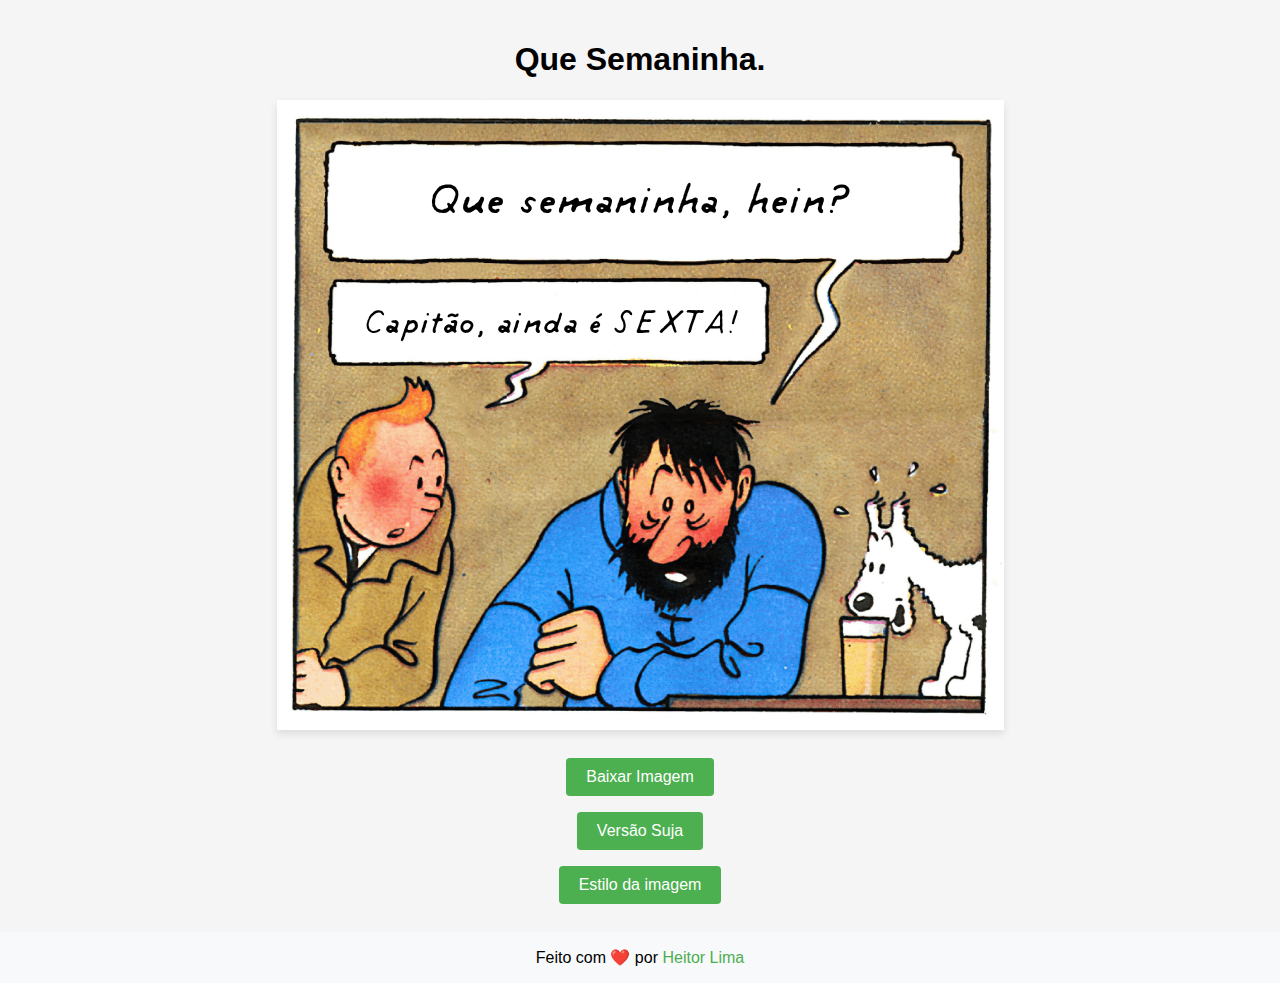
==== index.html @ 12d2f419 "Add site" ====
<!DOCTYPE html>
<html lang="pt-br">
  <head>
    <meta charset="UTF-8" />
    <meta name="viewport" content="width=device-width, initial-scale=1.0" />
    <title>Que semaninha</title>
    <link rel="stylesheet" href="style.css">
  </head>
  <body>
    <div class="container">
        <h1>Que Semaninha.</h1>
        <canvas id="memeCanvas" width="800" height="600"></canvas>
        <button id="downloadBtn">Baixar Imagem</button>
        <button id="versaoSuja">Versão Suja</button>
        <button id="estiloImagem">Estilo da imagem</button>
    </div>
    <footer class="footer">
        <p>Feito com ❤️ por <a href="https://hei-lima.tech">Heitor Lima</a></p>
    </footer>
    <script src="app.js"></script>
  </body>
</html>
---- style.css ----
body {
    margin: 0;
    padding: 0;
    font-family: Arial, sans-serif;
    min-height: 100vh;
    display: flex;
    flex-direction: column;
}

.container {
    flex: 1;
    display: flex;
    justify-content: center;
    align-items: center;
    flex-direction: column;
    background-color: #f5f5f5;
    padding: 20px 0;
}

canvas {
    margin-bottom: 20px;
    box-shadow: 0 4px 8px rgba(0, 0, 0, 0.1);
}

button {
    margin: 8px;
    padding: 10px 20px;
    font-size: 16px;
    border: none;
    border-radius: 4px;
    background-color: #4CAF50;
    color: white;
    cursor: pointer;
    transition: background-color 0.3s;
}

button:hover {
    background-color: #45a049;
}

.footer {
    text-align: center;
    background-color: #f8f9fa;
}

.footer a {
    color: #4CAF50;
    text-decoration: none;
}

.footer a:hover {
    text-decoration: underline;
}
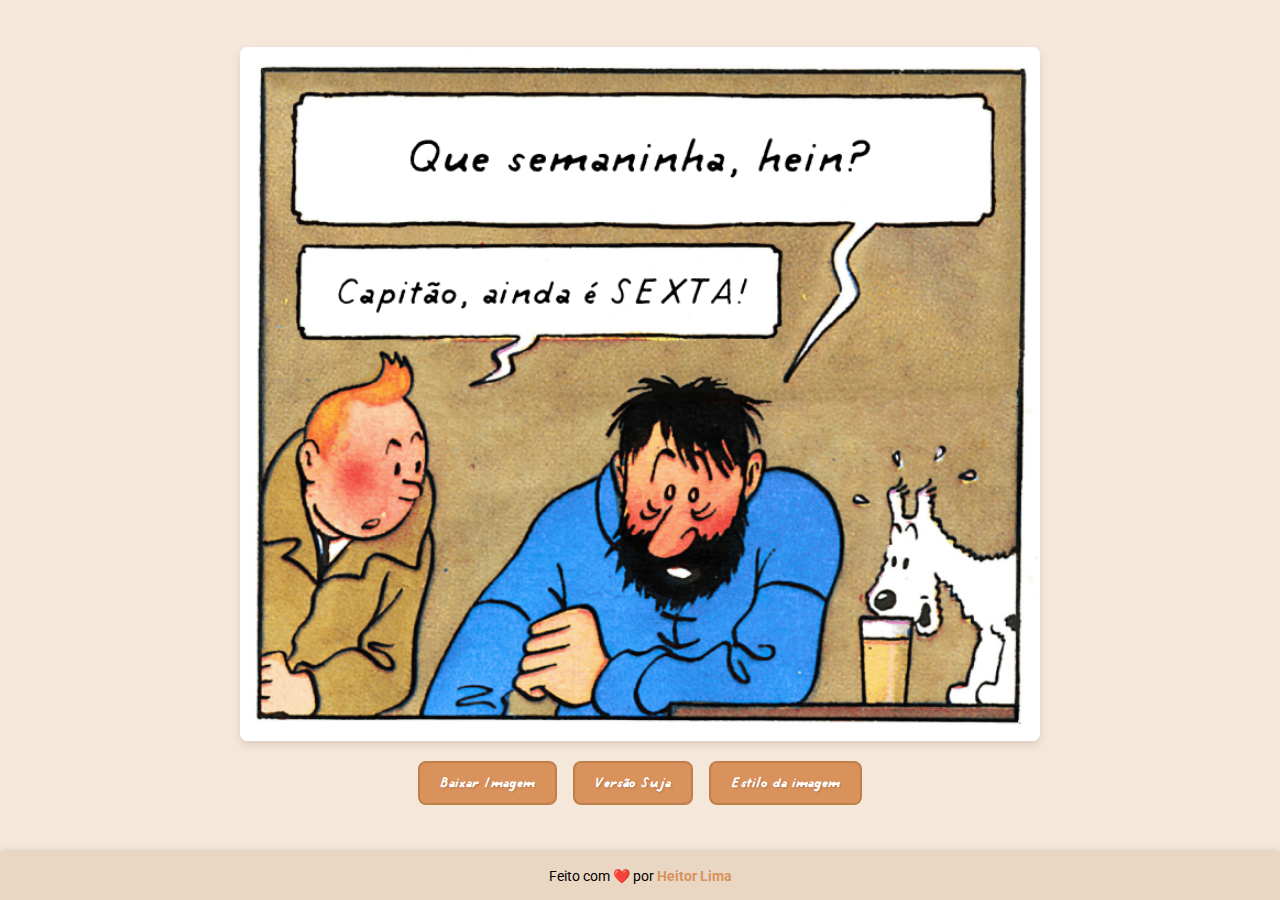
==== commit d0c0bec6: "Add styling" ====
--- a/index.html
+++ b/index.html
@@ -4,16 +4,22 @@
     <meta charset="UTF-8" />
     <meta name="viewport" content="width=device-width, initial-scale=1.0" />
     <title>Que semaninha</title>
+    <meta name="description" content="Meme que semaninha, capitão é apenas segunda. Atualiza o meme diariamente.">
+    <meta name="keywords" content="meme, semaninha, capitão, tintin, humor, diversão">
+    <meta name="author" content="Heitor Lima">
     <link rel="stylesheet" href="style.css">
+    <link href="https://fonts.googleapis.com/css2?family=Roboto:wght@400;700&display=swap" rel="stylesheet">
+    <link href="https://fonts.googleapis.com/css2?family=Permanent+Marker&family=Roboto:wght@400;700&display=swap" rel="stylesheet">
   </head>
   <body>
-    <div class="container">
-        <h1>Que Semaninha.</h1>
-        <canvas id="memeCanvas" width="800" height="600"></canvas>
-        <button id="downloadBtn">Baixar Imagem</button>
-        <button id="versaoSuja">Versão Suja</button>
-        <button id="estiloImagem">Estilo da imagem</button>
-    </div>
+    <main class="container">
+        <canvas id="memeCanvas" width="800" height="600" alt="Meme Canvas"></canvas>
+        <div class="buttons">
+          <button id="downloadBtn">Baixar Imagem</button>
+          <button id="versaoSuja">Versão Suja</button>
+          <button id="estiloImagem">Estilo da imagem</button>
+        </div>
+    </main>
     <footer class="footer">
         <p>Feito com ❤️ por <a href="https://hei-lima.tech">Heitor Lima</a></p>
     </footer>
--- a/style.css
+++ b/style.css
@@ -1,53 +1,118 @@
-body {
+@font-face {
+    font-family: 'CustomFont';
+    src: url('media/fonte.ttf') format('truetype');
+}
+
+* {
     margin: 0;
     padding: 0;
-    font-family: Arial, sans-serif;
+    box-sizing: border-box;
+}
+
+body {
+    font-family: 'Roboto', Arial, sans-serif;
     min-height: 100vh;
     display: flex;
     flex-direction: column;
+    align-items: center;
+    background-color: #F5E7D9;
+}
+
+header {
+    width: 100%;
+    color: black;
+    padding: 1rem;
+    text-align: center;
+    font-weight: bold;
+}
+
+header h1 {
+    font-family: 'CustomFont', 'Permanent Marker', cursive;
+    font-size: 2.2rem;
+    letter-spacing: 1px;
 }
 
 .container {
     flex: 1;
     display: flex;
+    flex-direction: column;
     justify-content: center;
     align-items: center;
-    flex-direction: column;
-    background-color: #f5f5f5;
-    padding: 20px 0;
+    width: 100%;
+    max-width: 900px;
+    padding: 20px;
 }
 
 canvas {
+    width: 100%;
+    max-width: 800px;
+    height: auto;
     margin-bottom: 20px;
-    box-shadow: 0 4px 8px rgba(0, 0, 0, 0.1);
+    border-radius: 8px;
+    background-color: #fff;
+    box-shadow: 0 4px 10px rgba(0, 0, 0, 0.1);
+}
+
+.buttons {
+    display: flex;
+    flex-wrap: wrap;
+    justify-content: center;
+    gap: 1rem;
+    width: 100%;
 }
 
 button {
-    margin: 8px;
-    padding: 10px 20px;
+    padding: 12px 20px;
     font-size: 16px;
+    font-weight: bold;
     border: none;
-    border-radius: 4px;
-    background-color: #4CAF50;
+    border-radius: 8px;
+    background-color: #D9925C;
     color: white;
     cursor: pointer;
-    transition: background-color 0.3s;
+    transition: all 0.3s ease-in-out;
+    font-family: 'CustomFont', 'Permanent Marker', cursive;
+    text-shadow: 1px 1px 2px rgba(0, 0, 0, 0.2);
+    border: 2px solid #BF7F4B;
 }
 
 button:hover {
-    background-color: #45a049;
+    background-color: #BF7F4B;
+    transform: scale(1.05);
 }
 
 .footer {
+    width: 100%;
     text-align: center;
-    background-color: #f8f9fa;
+    background-color: #EAD7C3;
+    padding: 1rem;
+    font-size: 14px;
+    box-shadow: 0 -2px 5px rgba(0, 0, 0, 0.1);
 }
 
 .footer a {
-    color: #4CAF50;
+    color: #D9925C;
     text-decoration: none;
+    font-weight: bold;
+    transition: color 0.3s;
 }
 
 .footer a:hover {
+    color: #BF7F4B;
     text-decoration: underline;
+}
+
+@media (max-width: 600px) {
+    .container {
+        padding: 15px;
+    }
+
+    canvas {
+        max-width: 100%;
+    }
+
+    button {
+        width: 100%;
+        max-width: 250px;
+    }
 }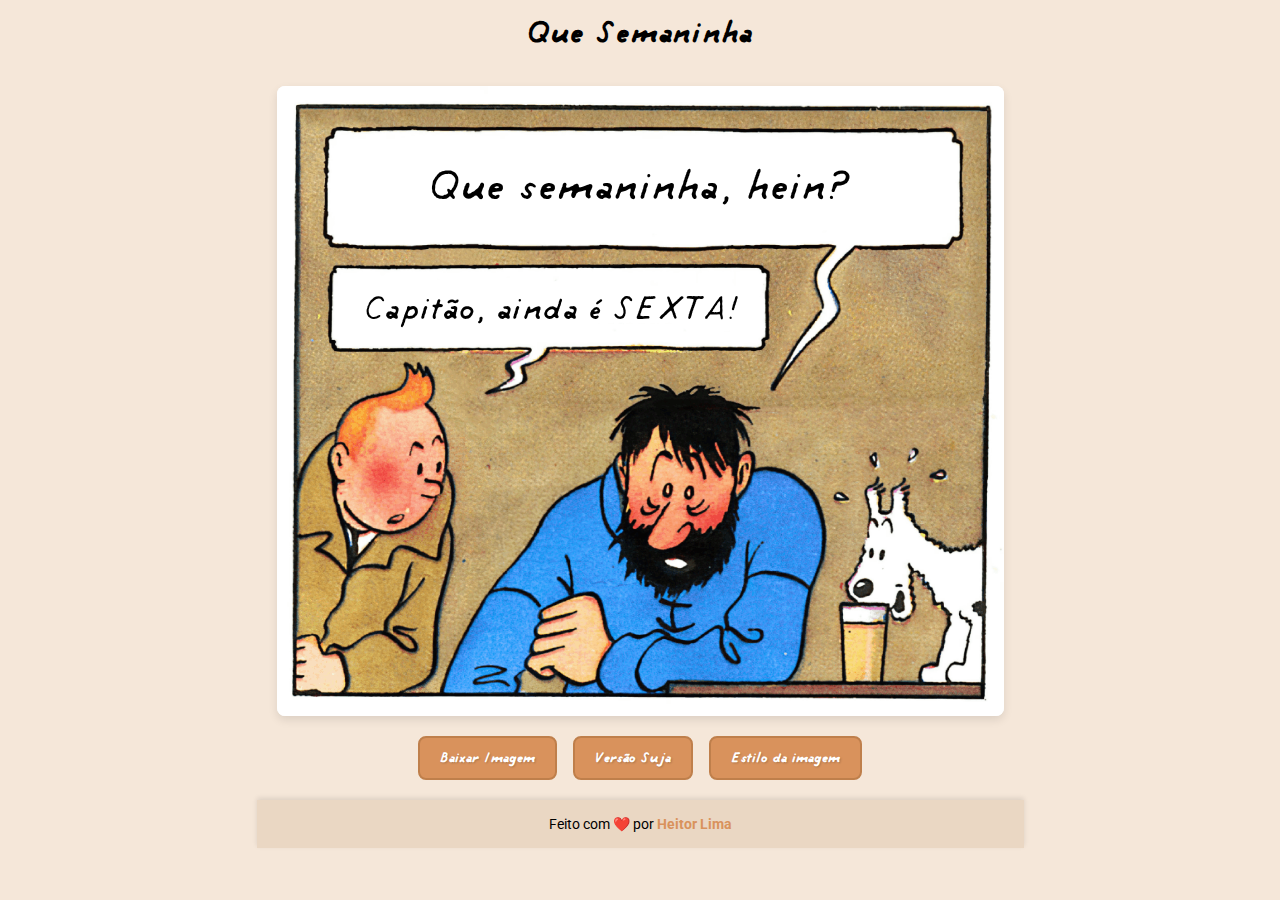
==== commit 1fdbab2b: "Correction" ====
--- a/index.html
+++ b/index.html
@@ -4,14 +4,30 @@
     <meta charset="UTF-8" />
     <meta name="viewport" content="width=device-width, initial-scale=1.0" />
     <title>Que semaninha</title>
-    <meta name="description" content="Meme que semaninha, capitão é apenas segunda. Atualiza o meme diariamente.">
-    <meta name="keywords" content="meme, semaninha, capitão, tintin, humor, diversão">
+    <meta name="description" content="Que semaninha... Atualiza automaticamente todo dia.">
+    <meta name="keywords" content="meme, semaninha, capitão, tintin, humor, diversão, capitão ainda é segunda, capitão ainda é terça, capitão ainda é quarta, capitão ainda é quinta, capitão ainda é sexta, capitão ainda é sábado, capitão ainda é domingo">
     <meta name="author" content="Heitor Lima">
+
+    <meta property="og:title" content="Que semaninha">
+    <meta property="og:description" content="Que semaninha... Atualiza automaticamente todo dia.">
+    <meta property="og:image" content="media/ss1.png">
+    <meta property="og:url" content="https://hei-lima.tech">
+    <meta property="og:type" content="website">
+
+    <meta name="twitter:card" content="summary_large_image">
+    <meta name="twitter:title" content="Que semaninha">
+    <meta name="twitter:description" content="Que semaninha... Atualiza automaticamente todo dia.">
+    <meta name="twitter:image" content="media/ss1.png">
+
     <link rel="stylesheet" href="style.css">
     <link href="https://fonts.googleapis.com/css2?family=Roboto:wght@400;700&display=swap" rel="stylesheet">
+    <icon href="media/ss2.png" type="image/x-icon">
     <link href="https://fonts.googleapis.com/css2?family=Permanent+Marker&family=Roboto:wght@400;700&display=swap" rel="stylesheet">
   </head>
   <body>
+    <header>
+      <h1>Que Semaninha</h1>
+    </header>
     <main class="container">
         <canvas id="memeCanvas" width="800" height="600" alt="Meme Canvas"></canvas>
         <div class="buttons">
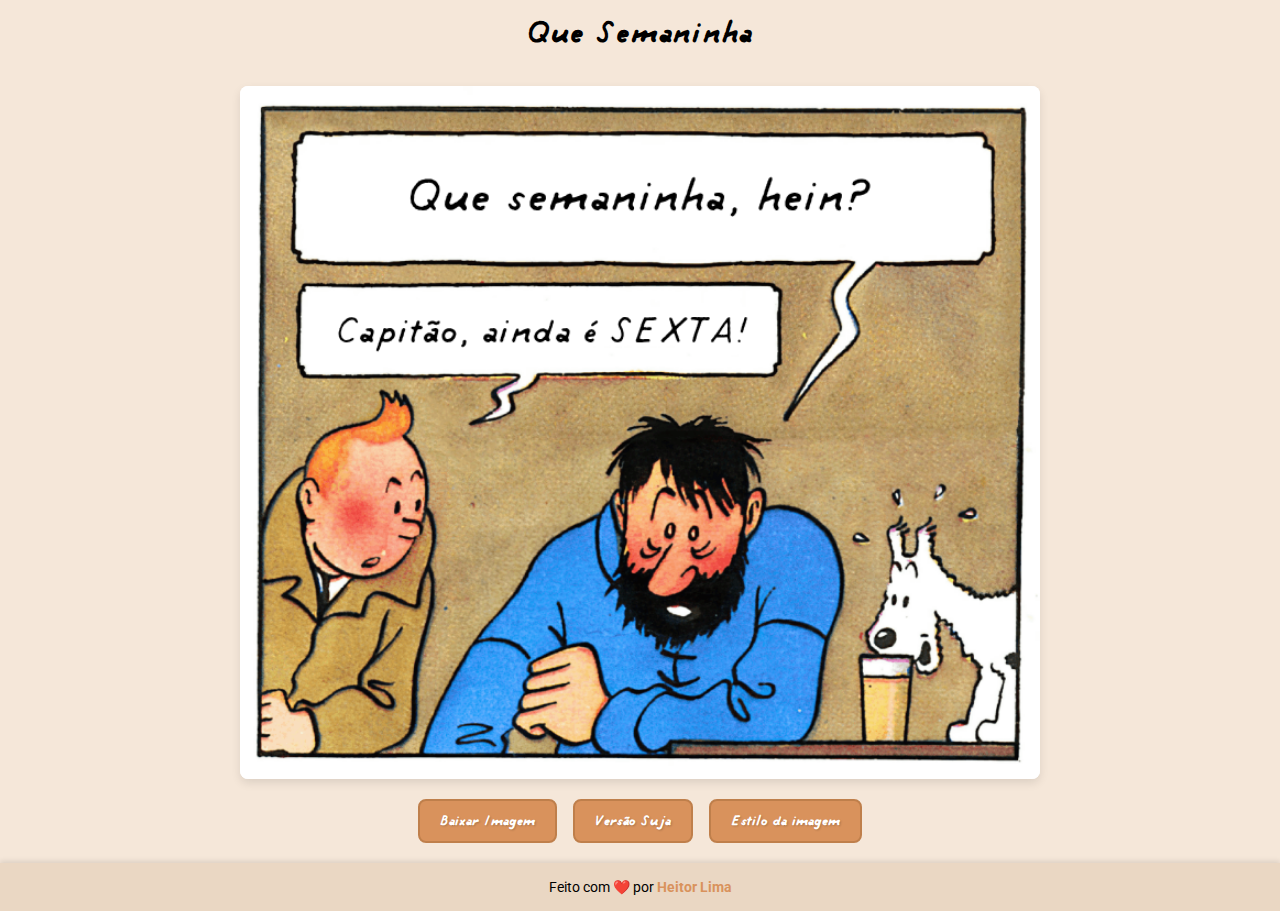
==== commit 298f0a00: "Correction" ====
--- a/index.html
+++ b/index.html
@@ -21,8 +21,8 @@
 
     <link rel="stylesheet" href="style.css">
     <link href="https://fonts.googleapis.com/css2?family=Roboto:wght@400;700&display=swap" rel="stylesheet">
-    <icon href="media/ss2.png" type="image/x-icon">
     <link href="https://fonts.googleapis.com/css2?family=Permanent+Marker&family=Roboto:wght@400;700&display=swap" rel="stylesheet">
+    <link rel="icon" href="favicon.ico" type="image/x-icon">
   </head>
   <body>
     <header>
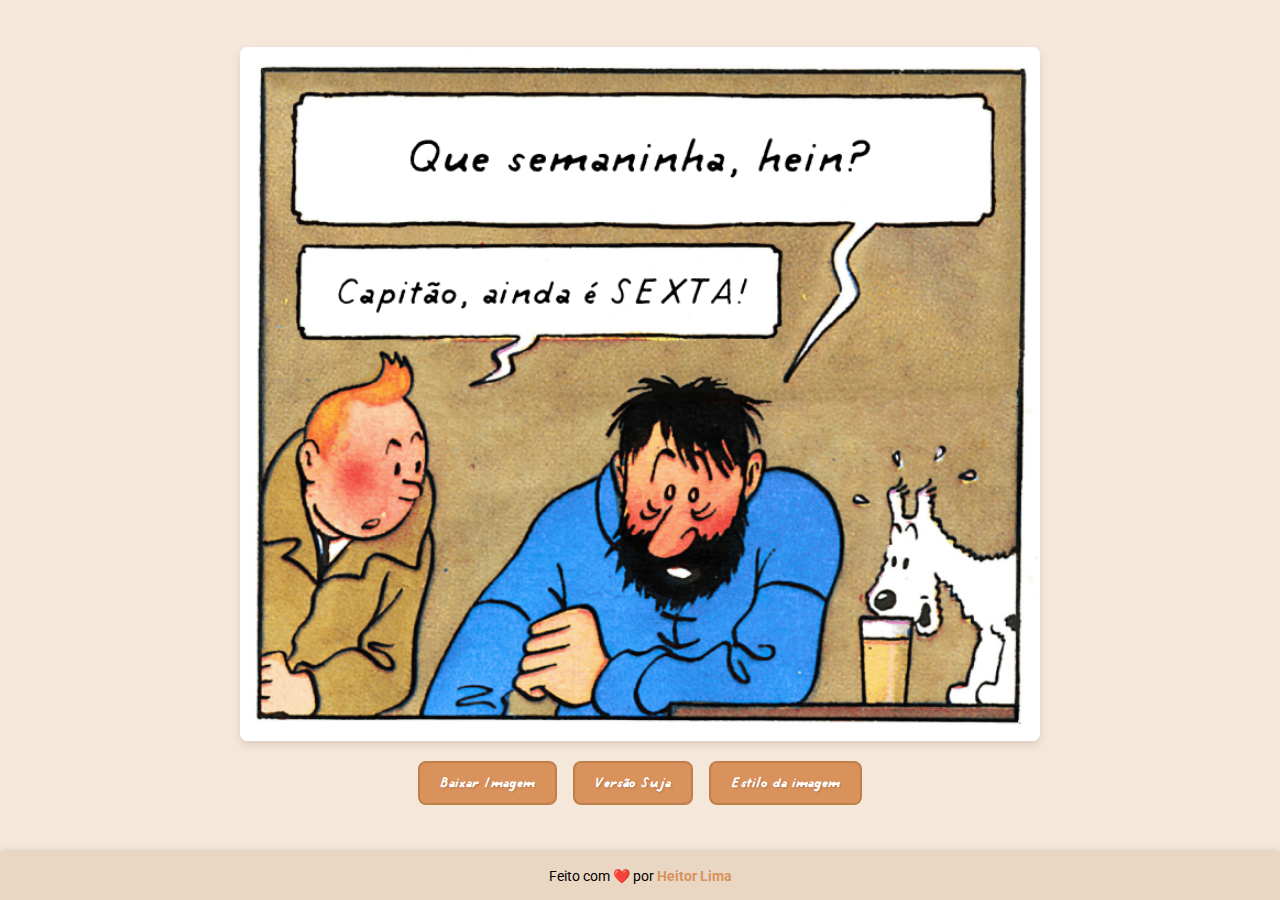
==== commit 475f94cd: "Correction" ====
--- a/index.html
+++ b/index.html
@@ -25,9 +25,6 @@
     <link rel="icon" href="favicon.ico" type="image/x-icon">
   </head>
   <body>
-    <header>
-      <h1>Que Semaninha</h1>
-    </header>
     <main class="container">
         <canvas id="memeCanvas" width="800" height="600" alt="Meme Canvas"></canvas>
         <div class="buttons">
